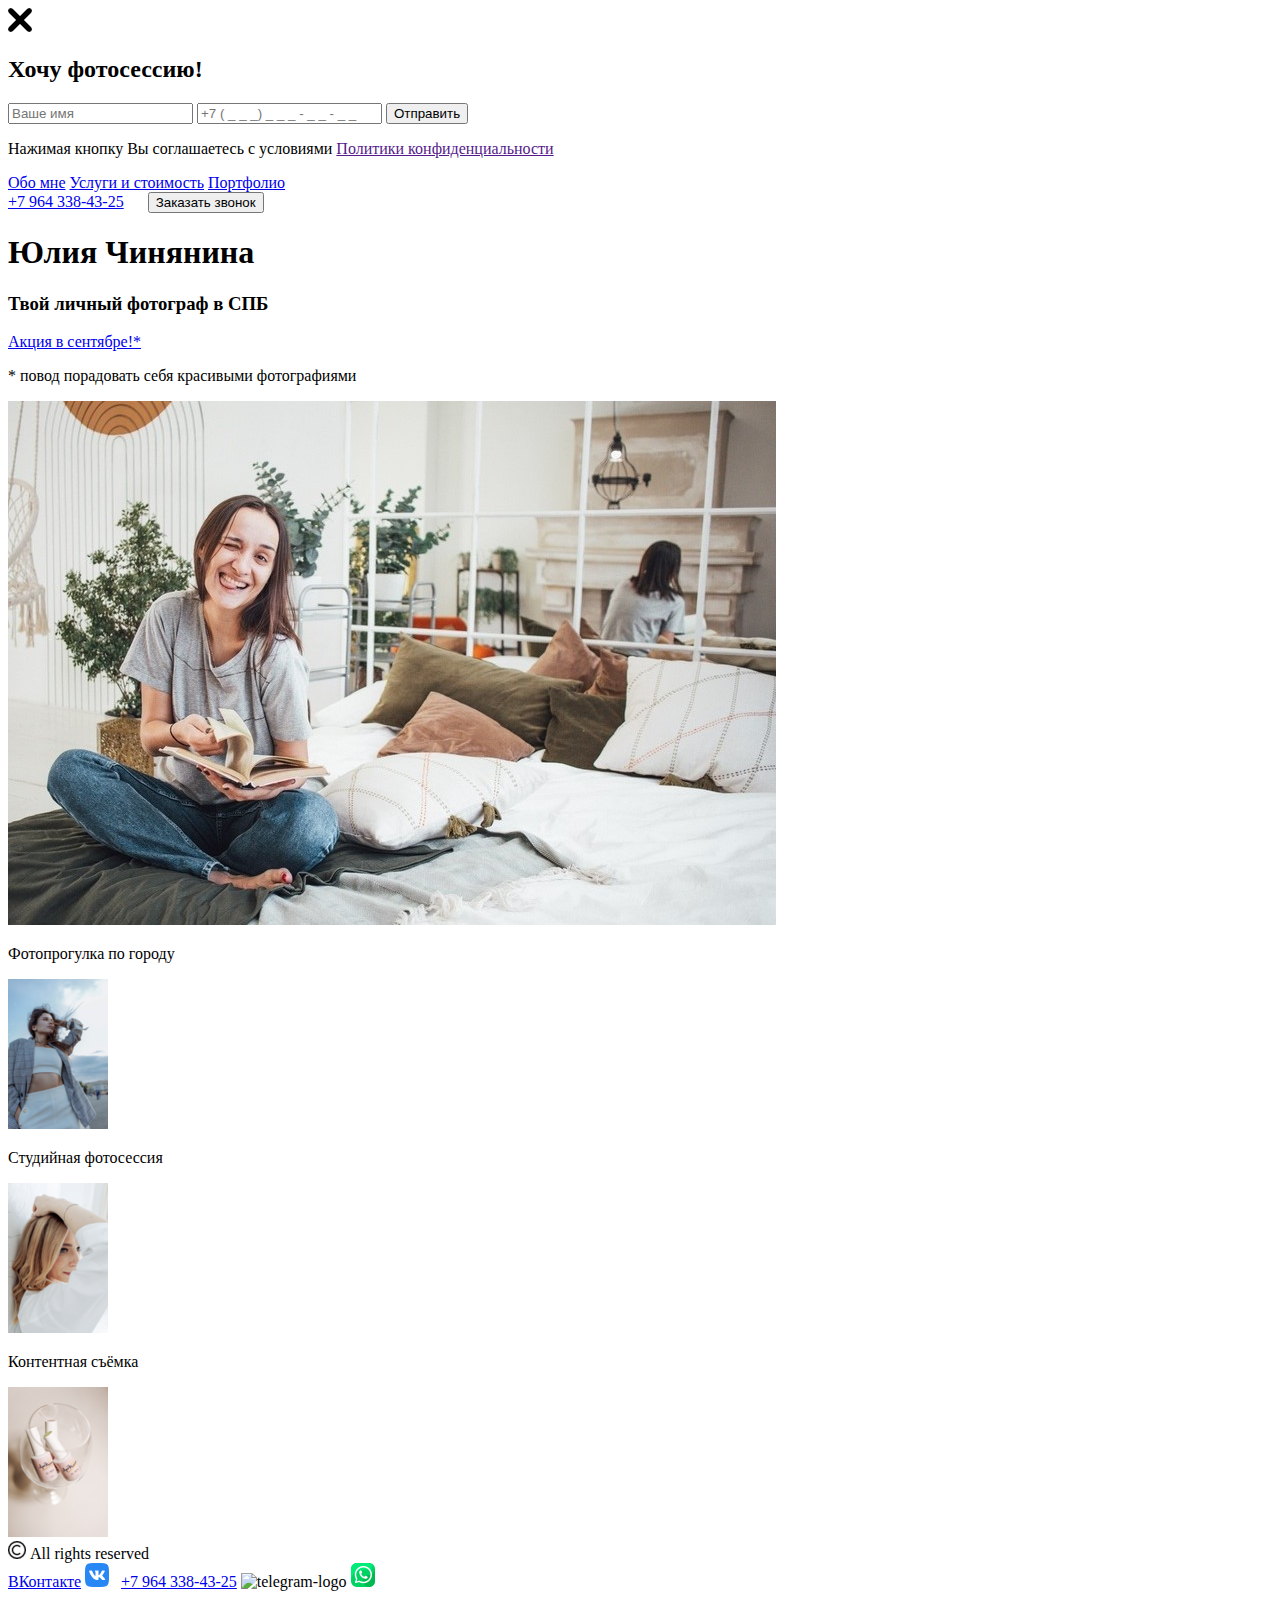
==== index.html @ cf7c320b "Add files via upload" ====
<!DOCTYPE html>
<html lang="en">
<head>
    <meta charset="UTF-8">
    <meta http-equiv="X-UA-Compatible" content="IE=edge">
    <meta name="viewport" content="width=device-width, initial-scale=1.0">
    <title>Фотограф СПБ</title>
    <link rel="stylesheet" href="style.css">
</head>
<body>
    <div id="modal" class="modal">
        <div class="modal_body">
            <div class="modal_close">
                <img src="images/delete.png" id="close_btn" alt="close">
            </div>
            <div class="modal_content">
                <h2>Хочу фотосессию!</h2>
                <form action="/" method="post">
                    <div class="form_block">
                        <input type="text" required="" id="name" placeholder="Ваше имя">
                        <input type="text" required="" id="phone" placeholder="+7 ( _ _ _) _ _ _ - _ _ - _ _">
                        <button class="submit" type="submit">Отправить</button>
                        <div class="form_politic">
                            <p class="form_politic_text">
                                Нажимая кнопку Вы соглашаетесь с условиями <a href="">Политики конфиденциальности</a>  
                            </p>                     
                        </div>
                    </div>
                </form>
            </div>
        </div>
    </div>

    <header class="fixed-container">
        <nav>
            <a href="first.html">Обо мне</a>
            <a href="second.html">Услуги и стоимость</a>
            <a href="third.html">Портфолио</a>
        </nav>
        <div>
            <a href="tel:+79643384325">+7 964 338-43-25</a>
            &nbsp;&nbsp;&nbsp;&nbsp;
            <button id="btn" class="light-button btn">Заказать звонок</button>
        </div>

    </header>
    <main>
        <div class="fixed-container first-section">
            <div class="first-block">
                    <h1>Юлия Чинянина</h1>
                    <h3>Твой личный фотограф в СПБ</h3>
                    
                    <div class="sale">
                        <a href="fourth.html">Акция в сентябре!*</a>
                    </div>
                    <p class="first-page-text">* повод порадовать себя красивыми фотографиями</p>
            </div>
            <div class="second-block">
                    <img src="images/photographer.jpg" alt="Photo of photographer">
            </div>
        </div>
        
        <div class="fixed-container services-block">
            <div class="services-container">
                <div class="services">
                    <p>Фотопрогулка по городу</p>
                    <a href="second.html"><img src="images/fotoprogulka.png" alt="Фотопрогулка"></a>
                    
                </div>
                <div class="services">
                    <p><a name="studia"></a></p>
                    <p>Студийная фотосессия</p>
                    <a href="second.html#studia"><img src="images/studio.png" alt="Студийная фотосессия"></a>
                    
                </div>
                <div class="services">
                    <p><a name="content"></a></p>
                    <p>Контентная съёмка</p>
                    <a href="second.html#content"><img src="images/content.png" alt="Контент-съёмка"></a>
                </div>
            </div>        
        </div>
        
    </main>
    <footer class="fixed-container">
        <div>   
            <img src="images/copyright.png" alt="Copyright">&nbsp;<span class="footer-copyright">All rights reserved</span>
        </div> 
        <div>
            <a href="https://vk.com/chinia.photo" target="_blank"> ВКонтакте</a>
            <img src="images/vk.png" alt="whatsapp-logo">
            &nbsp;
            <a href="tel:+79643384325">+7 964 338-43-25</a>
            <img src="images/telegram.png" alt="telegram-logo">
            <img src="images/whatsapp.png" alt="whatsapp-logo">     
        </div>
    </footer>
    <script src="script.js"></script>
</body>
</html>
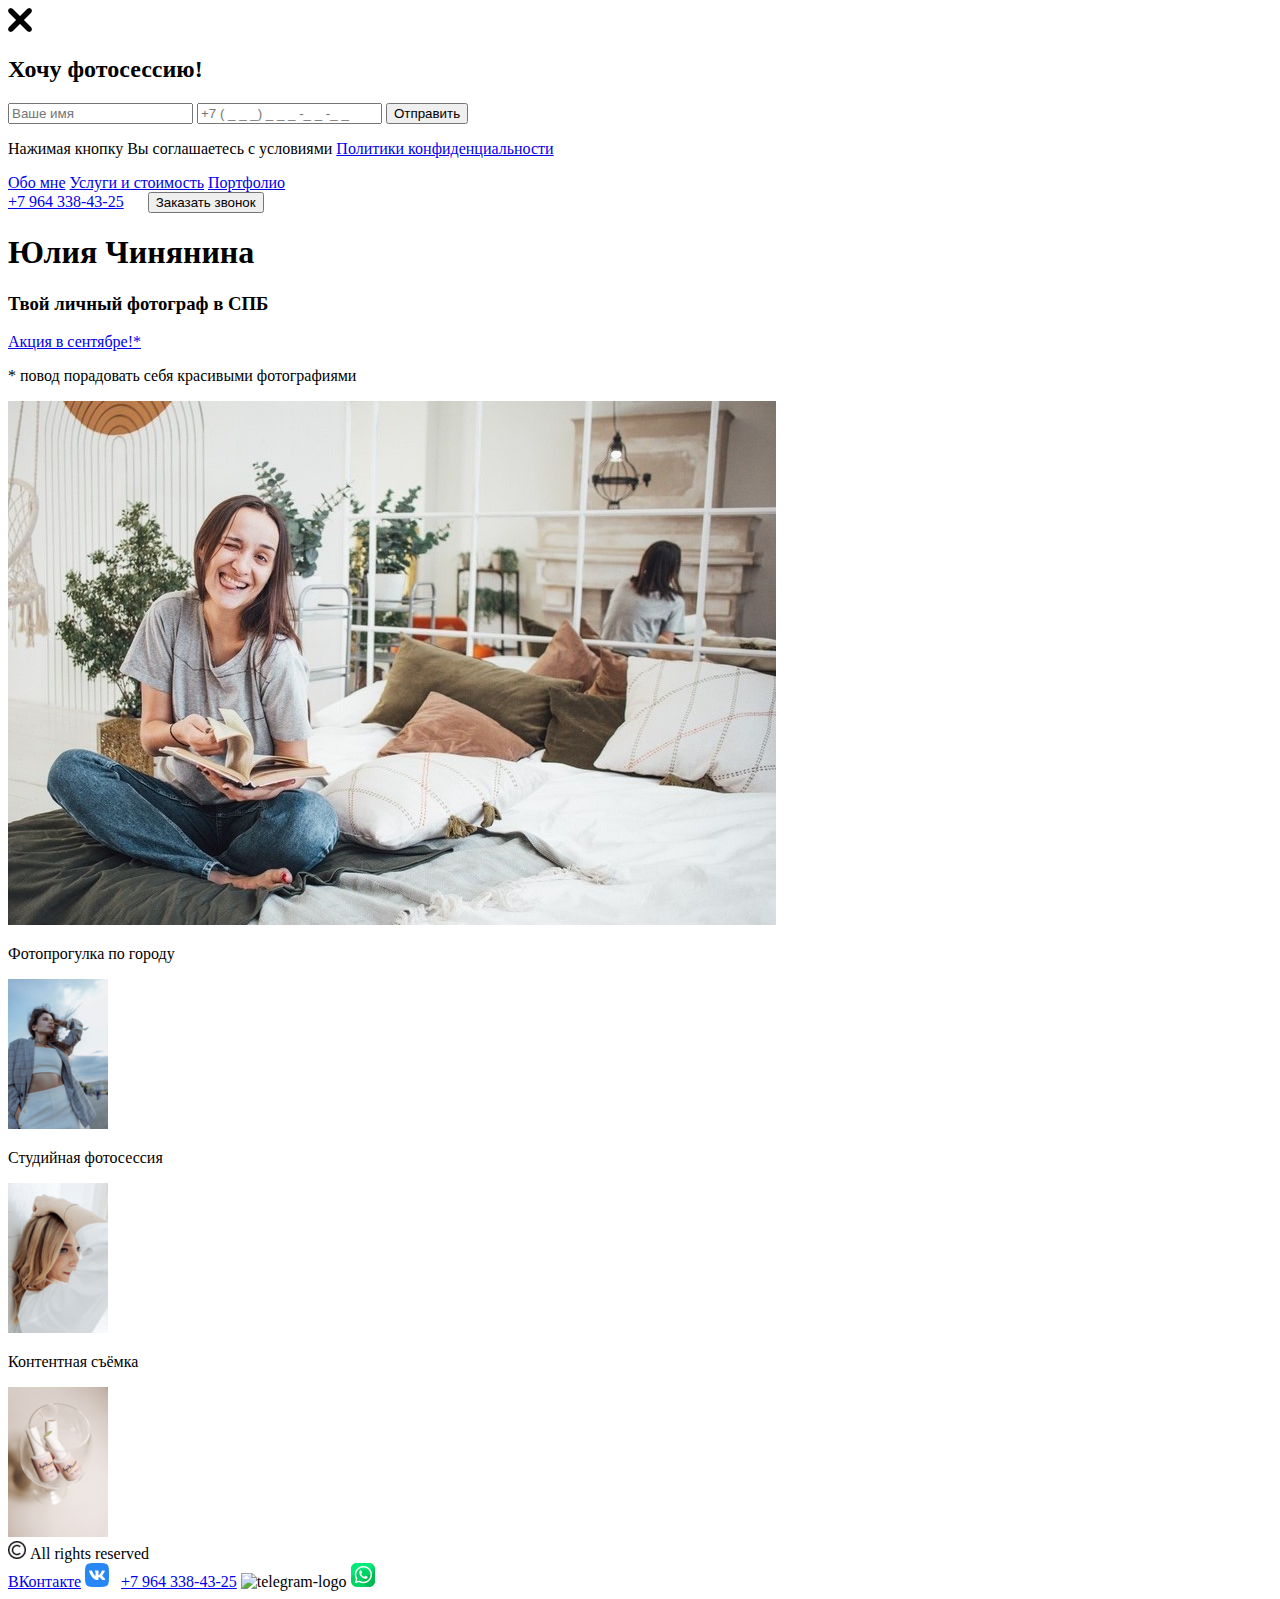
==== commit c5c12ce3: "Add files via upload" ====
--- a/index.html
+++ b/index.html
@@ -18,11 +18,11 @@
                 <form action="/" method="post">
                     <div class="form_block">
                         <input type="text" required="" id="name" placeholder="Ваше имя">
-                        <input type="text" required="" id="phone" placeholder="+7 ( _ _ _) _ _ _ - _ _ - _ _">
+                        <input type="text" required="" id="phone" placeholder="+7 ( _ _ _) _ _ _ -_ _ -_ _">
                         <button class="submit" type="submit">Отправить</button>
                         <div class="form_politic">
                             <p class="form_politic_text">
-                                Нажимая кнопку Вы соглашаетесь с условиями <a href="">Политики конфиденциальности</a>  
+                                Нажимая кнопку Вы соглашаетесь с условиями <a href="javascript:void(0)">Политики конфиденциальности</a>  
                             </p>                     
                         </div>
                     </div>
